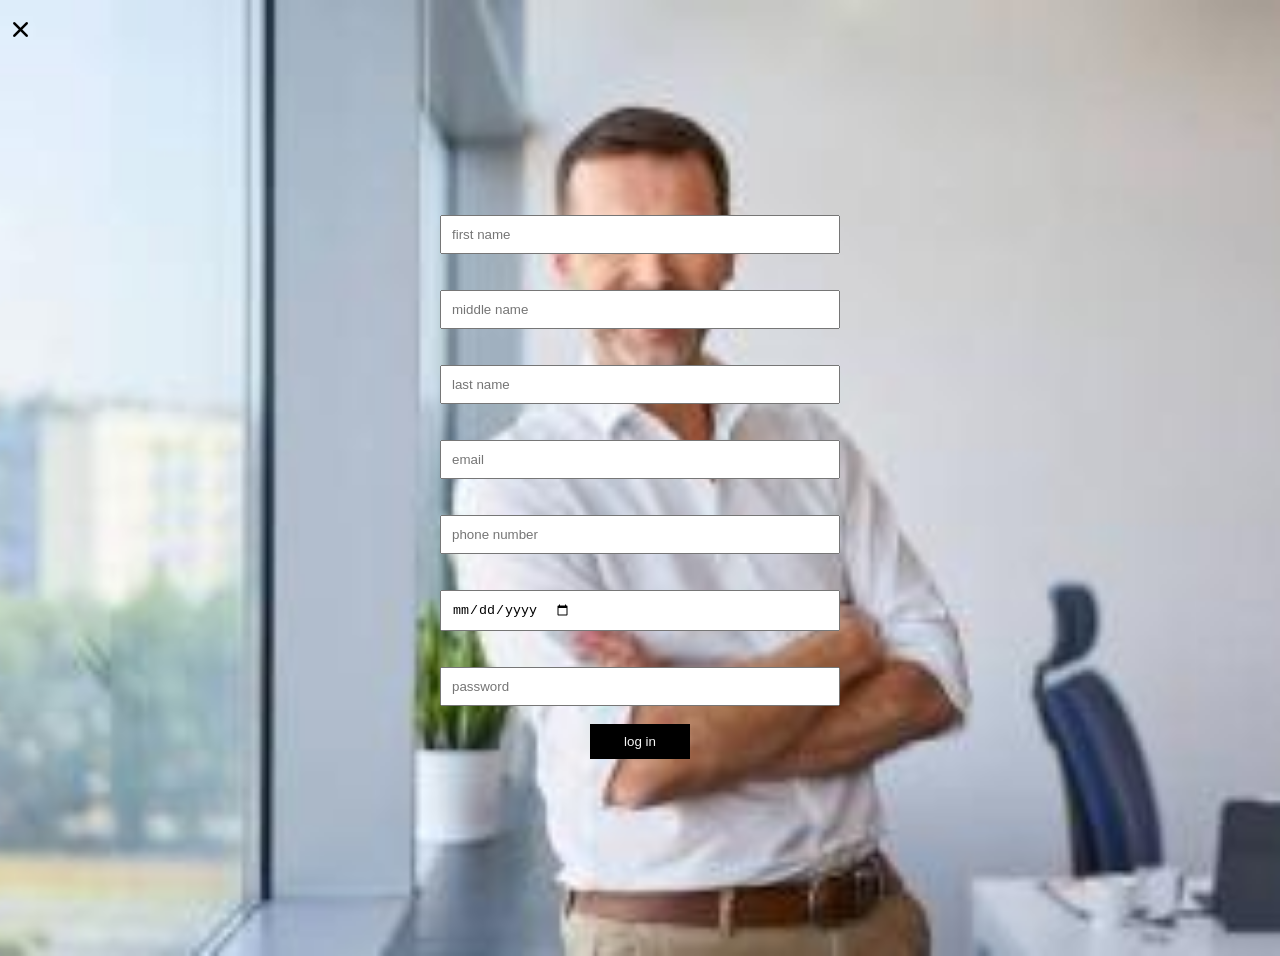
==== login.html @ 914df271 "Initial commit" ====
<html lang="en">
<head>
    <meta charset="UTF-8">
    <meta name="viewport" content="width=device-width, initial-scale=1.0">
    <title>Document</title>
    <link rel="stylesheet" href="css/all.css">
</head>
<body>
    <style>
    body{
            background-image: url(6128.jpg);
            background-position: center;
            background-size: cover;
        }
        form{
            height: 100vh;
            display: flex;
            flex-direction: column;
            align-items: center;
            justify-content: center;
            gap: 10px;
            width: 90%;
            max-width: 400px;
            margin: auto;
            padding: 20px;
        }
        input{
            
            display: flex;
            align-items: center;
            width: 400px;
            padding: 10px;
            width: 100%;
            margin: 8px 0;
            box-sizing: border-box;
            
            
        
        }
        .btn{
            display: inline-block;
            width: 100px;
            padding: 12px 0;
            border-radius: 12px;
            font-size: 20px;
            position: fixed;
            
            
        }
        .btn i{
            text-decoration: none;
            text-transform: uppercase;
            color: black;
            text-align: center;
            
            
        }
        .active{
            background-color: black;
            color: whitesmoke;
            border: none;
            width: 100px;
            padding: 10px;
        }
        
            
        
        </style>
    <a href="sign up.html" class="btn"> <i class="fa fa-times"></i></a>
    <form action="backend/signup.php" method="post">
    <label for="username"></label>
    <input type="text" id="username" placeholder="first name">
    
    <label for="midlle name"></label>
    <input type="text" id="middle name" placeholder="middle name">
    
    <label for="last name"></label>
    <input type="text" id="last name" placeholder="last name">
    
    <label for="email"></label>
    <input type="text" id="email" placeholder="email">
    
    <label for="phone number"></label>
    <input type="text" id="phone number" placeholder="phone number">

    <label for="date of birth"></label>
    <input type="date" id="date">

    <label for="password"></label>
    <input type="password" id="psw" placeholder="password">
    <button type="submit" class="active">log in</button>

    
</body>
</html>
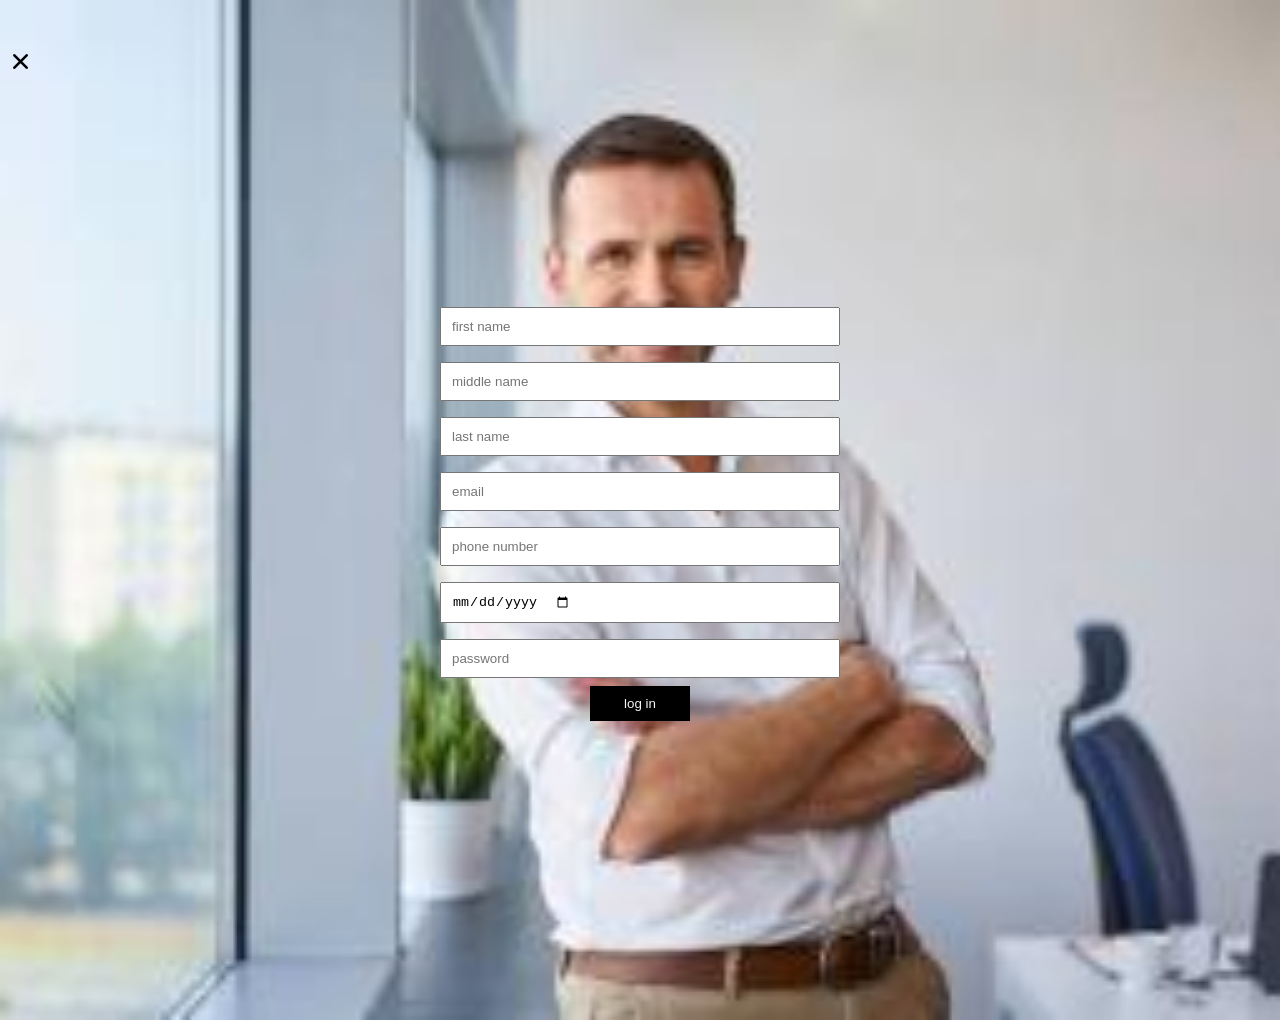
==== commit 01aa5d9b: "jj" ====
--- a/login.html
+++ b/login.html
@@ -18,17 +18,16 @@
             flex-direction: column;
             align-items: center;
             justify-content: center;
-            gap: 10px;
             width: 90%;
             max-width: 400px;
-            margin: auto;
+            margin: 40px auto;
             padding: 20px;
         }
         input{
             
             display: flex;
             align-items: center;
-            width: 400px;
+            width: 100px;
             padding: 10px;
             width: 100%;
             margin: 8px 0;
@@ -66,7 +65,7 @@
             
         
         </style>
-    <a href="sign up.html" class="btn"> <i class="fa fa-times"></i></a>
+    <a href="signup.html" class="btn"> <i class="fa fa-times"></i></a>
     <form action="backend/signup.php" method="post">
     <label for="username"></label>
     <input type="text" id="username" placeholder="first name">
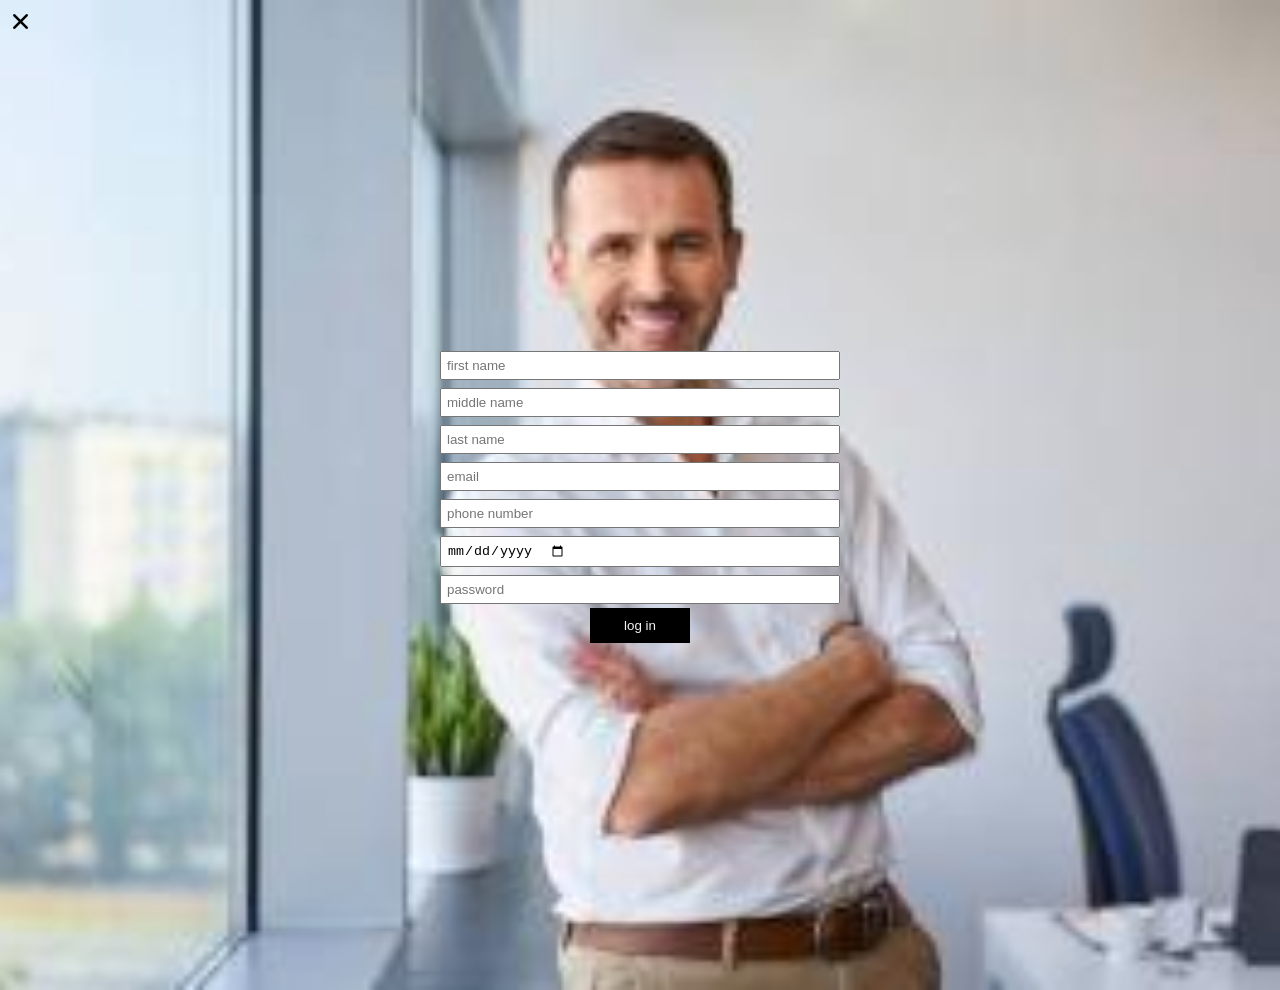
==== commit 024eef8c: "s" ====
--- a/login.html
+++ b/login.html
@@ -21,16 +21,16 @@
             width: 90%;
             max-width: 400px;
             margin: 40px auto;
-            padding: 20px;
+            padding: 5px;
         }
         input{
             
             display: flex;
             align-items: center;
             width: 100px;
-            padding: 10px;
+            padding: 5px;
             width: 100%;
-            margin: 8px 0;
+            margin: 4px 0;
             box-sizing: border-box;
             
             
@@ -43,6 +43,7 @@
             border-radius: 12px;
             font-size: 20px;
             position: fixed;
+            top: 0;
             
             
         }
